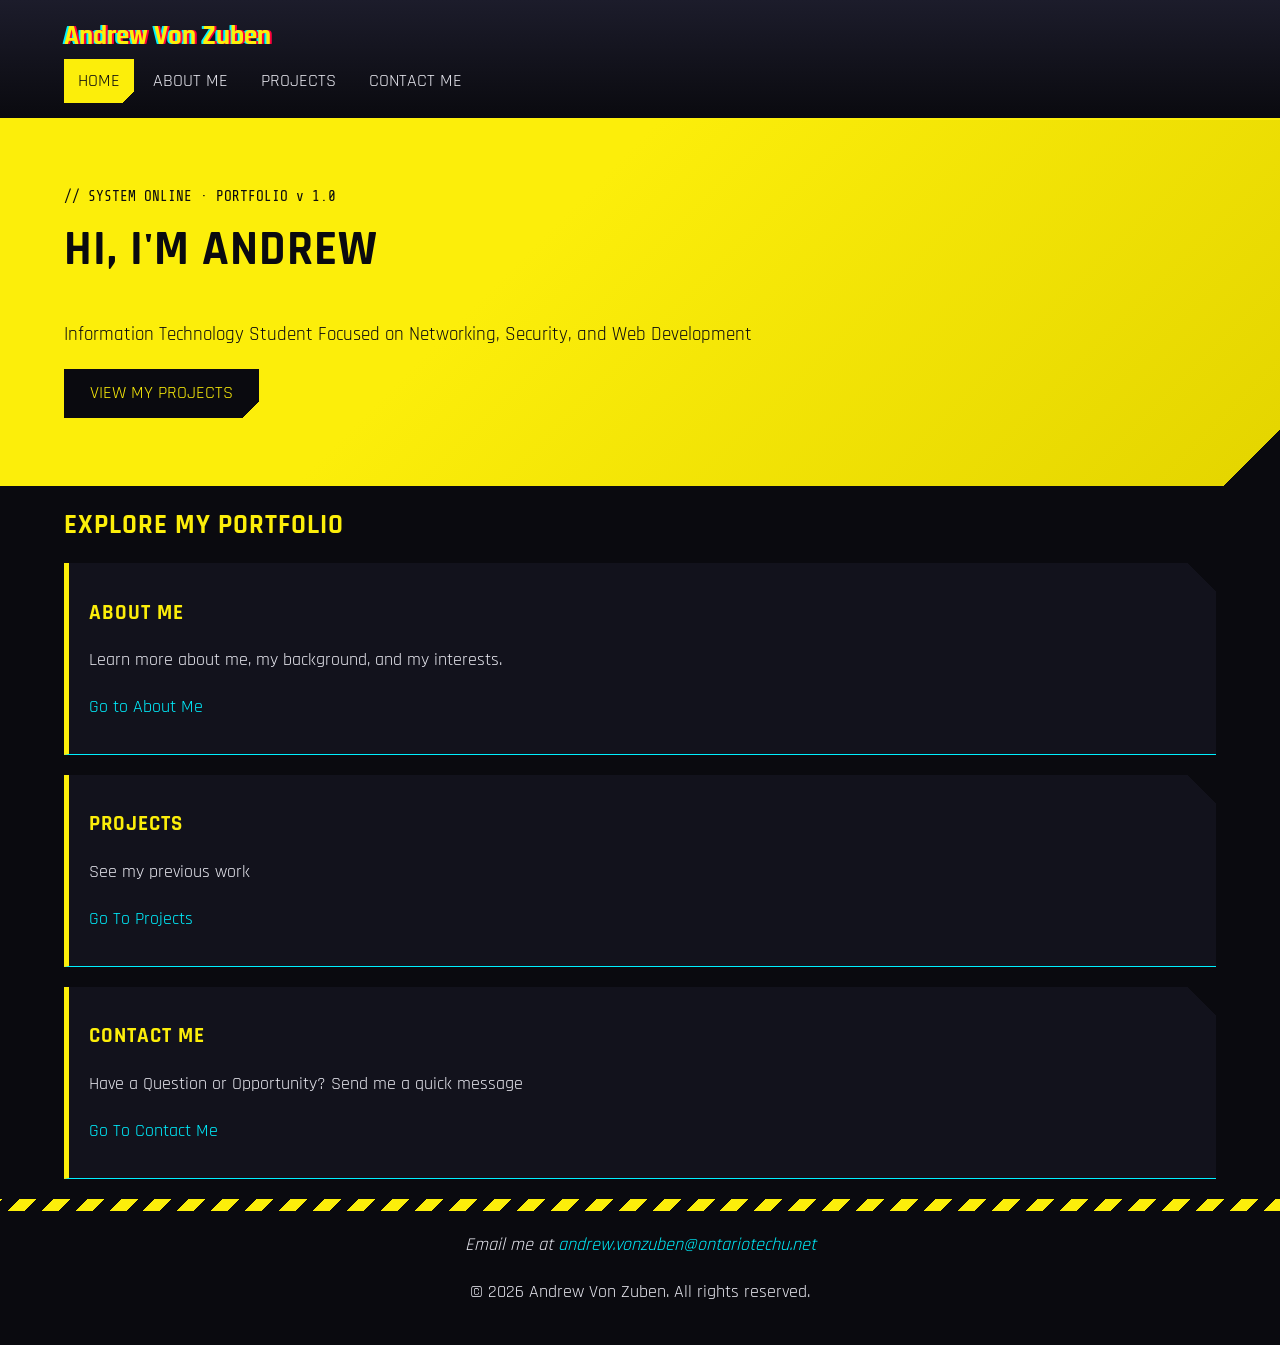
==== index.html @ 1d75cbcb "Finished basic CSS style and have a basic HTMLstructure completed for all pages, placeholder video a" ====
<!DOCTYPE html>
<html lang="en">
<head>
    <meta charset="UTF-8">
    <meta name="viewport" content="width=device-width, initial-scale=1.0">
    <meta name="description" content="Home page of the personal portfolio of Andrew Von Zuben">
    <title>Home | Andrew Von Zuben Portfolio</title>
    <!-- Google Fonts: Rajdhani (headings/body) and Share Tech Mono (labels) -->
    <link rel="preconnect" href="https://fonts.googleapis.com">
    <link rel="preconnect" href="https://fonts.gstatic.com" crossorigin>
    <link href="https://fonts.googleapis.com/css2?family=Rajdhani:wght@500;700&amp;family=Share+Tech+Mono&amp;display=swap" rel="stylesheet">

    <!-- Main stylesheet: colours, fonts and gradients for every screen size -->
    <link href="base.css" rel="stylesheet" type="text/css">
</head>
<body>

    <header class="site-header">  <!-- HEADER: SITE NAME AND NAVIGATION -->

        <div class="wrapper">

            <p class="site-name"><a href="index.html">Andrew Von Zuben</a></p>
            <nav class="main-nav">

                <a class="active" href="index.html">Home</a>
                <a href="about-me.html">About Me</a>
                <a href="projects.html">Projects</a>
                <a href="contact.html">Contact Me</a>

            </nav>
            <div class="clear"></div>
        </div>        
    </header>
    <main>

        <section class="hero"> <!-- Hero Banner: Introduction and link to projects -->

            <div class="wrapper">

                <p class="eyebrow">// SYSTEM ONLINE · PORTFOLIO v 1.0</p> 
                <h1>Hi, I'm Andrew</h1>
                <p class="hero-tagline"> Information Technology Student Focused on Networking, Security, and Web Development</p>
                <p> <a class="button" href="projects.html">View My Projects</a> </p>

            </div>
        </section>        
        <div class="wrapper">

            <section class="intro"> <!-- Three cards linking to the other pages -->

                <h2>Explore My Portfolio</h2>
                <article class="card">

                    <h3>About Me</h3>
                    <p>Learn more about me, my background, and my interests.</p>
                    <p><a href="about-me.html">Go to About Me</a></p>

                </article>
                <article class="card">

                    <h3>Projects</h3>
                    <p>See my previous work</p>
                    <p><a href="projects.html">Go To Projects</a></p>

                </article>
                <article class="card">

                    <h3>Contact Me</h3>
                    <p>Have a Question or Opportunity? Send me a quick message</p>
                    <p><a href="contact.html">Go To Contact Me</a></p>
                    
                </article>
                <div class="clear"></div>
            </section>
        </div>
    </main>
    <footer class="site-footer"> <!-- Footer, contact email and copyright -->

        <div class="footer-bar"></div>
        <div class="wrapper">
            
            <address>Email me at
                <a href="mailto:andrew.vonzuben@ontariotechu.net">andrew.vonzuben@ontariotechu.net</a>
            </address>
            <p>&copy; 2026 Andrew Von Zuben. All rights reserved.</p>
        </div>
    </footer>
</body>
</html>
---- base.css ----
@charset "UTF-8";

* {
    box-sizing: border-box;
}

body 
{
    margin:0px;
    padding:0px;
    font-family: "Rajdhani", Arial, sans-serif;
    font-size: 18px;
    line-height: 1.6;
    color: #E8E8F0;
    background-color: #0A0A0F;
    
}

h1,h2,h3 
{
    line-height: 1.2;
    color: #FCEE0A;
    text-transform: uppercase;
    letter-spacing: 1px;


}

a {
    color: #00F0FF;
    text-decoration: none;
}

a:hover
{
    color: #FCEE0A
}

.wrapper
{
    width: 90%;
    max-width: 1200px;
    margin-left: auto;
    margin-right: auto;
}

.clear
{
    clear: both;
}

.site-header
{
    background: #0A0A0F;
    background: linear-gradient(to bottom, #1C1C2B 0%, #0A0A0F 100%);
    border-bottom: 2px solid #FCEE0A;
    padding: 15px 0px;
}

.site-name
{
    margin: 0px;
    font-size: 1.7rem;
    font-weight: bold;
}

.site-name a
{
    color: #FCEE0A;
    text-decoration: none;
    text-shadow: 2px 0px #FF003C, -2px 0px #00F0FF;
}


/* NAVIGATION */

.main-nav a
{
    display: inline-block;
    padding: 8px 14px;
    color: #E8E8F0;
    text-decoration: none;
    text-transform: uppercase;
}

.main-nav a:hover
{
    color: #00F0FF;
    background-color: #12121c;
}

.main-nav .active,
.main-nav .active:hover
{
    color: #0A0A0F;
    background: #FCEE0A;
    background: linear-gradient(-45deg, transparent 8px, #FCEE0A 8px);
}

/* ----- HERO: neon-yellow banner, angled gradient, cut corner ----- */


.hero
{
    background: #FCEE0A;
    background: linear-gradient(-45deg, transparent 40px, #E5D600 40px, #FCEE0A 60%);
    color: #0A0A0F;
    padding: 50px 0px;
}

.hero h1
{
    margin-top: 0px;
    font-size: 3rem;
    color: #0A0A0F;
}

.eyebrow
{
    font-family: "Share Tech Mono", "Courier New", monospace;
    font-size: 0.9rem;
}

.hero-tagline
{
    font-size: 1.2rem;
}

/* ----- BUTTONS: cut-corner blocks ----- */

.button
{
    display: inline-block;
    padding: 10px 26px;
    color: #FCEE0A;
    background: #0A0A0F;
    background: linear-gradient(-45deg, transparent 12px, #0A0A0F 12px);
    text-decoration: none;
    text-transform: uppercase; /* EXTRA */
}

.button:hover
{
    color: #0A0A0F;
    background: #FF003C;
    background: linear-gradient(-45deg, transparent 12px, #FF003C 12px);
}

/* ----- CARDS: dark boxes with a cut corner ----- */

.card
{
    background: #12121C;
    background: linear-gradient(225deg, transparent 20px, #12121C 20px);
    border-left: 5px solid #FCEE0A;
    border-bottom: 1px solid #00F0FF;
    padding: 15px 20px;
    margin-bottom: 20px;
}

/* ----- FOOTER ----- */

.site-footer
{
    padding-bottom: 20px;
    margin-top: 20px;
    text-align: center;
}

.footer-bar
{
    height: 12px;
    margin-bottom: 20px;
    background: #FCEE0A;
    background: repeating-linear-gradient(-45deg, #FCEE0A 0px, #FCEE0A 12px, #0A0A0F 12px, #0A0A0F 24px);
}


/* Page Titles (About, Projects, Contact) */

.page-title
{
    margin-top: 30px;
    padding-bottom: 10px;
    font-size: 2.6rem;
    border-bottom: 2px solid #FF003C;
    text-shadow: 2px 0px #FF003C, -2px 0px #00F0FF;
}

.lead 
{
    font-size: 1.1rem;
}

/* ABOUT PAGE */

.profile
{
    margin: 0px 0px 20px 0px;
    padding: 8px;
    max-width: 320px;
    background: #00F0FF;
    background: linear-gradient(135deg, transparent 22px, #00F0FF 22px);
}

.profile img
{
    display: block;
    width: 100%;
    height: auto;
}

.profile figcaption
{
    padding: 8px;
    font-family: "Share Tech Mono", "Courrier New", monospace;
    background-color: #0A0A0F;
    color: #FCEE0A;
    text-align: center;
}

.quick-facts
{
    background: #12121C;
    background: linear-gradient(225deg, transparent 20px, #12121C 20px);
    border-left: 5px solid #FCEE0A;
    border-bottom: 1px solid #00F0FF;
    padding: 10px 20px;
    margin:20px 0px;
}

.quick-facts h3
{
    margin-top: 5px;
}

/* ----- VIDEO ----- */

video
{
    display: block;
    width: 100%;
    max-width: 640px;
    height: auto;
    background-color: #000000;
    border: 2px solid #00F0FF;
    box-shadow: 0px 0px 18px #00F0FF;
}

.video-section .button
{
    margin-top: 20px;
    font-family: inherit;
    font-size: 1rem;
    border: none;
    cursor: pointer;
}


/*  PROJECTS PAGE */

.project
{
    background: #12121C;
    background: linear-gradient(225deg, transparent 20px #1C1C2B, #0A0A0F 100%);
    border-left: 5px solid #FCEE0A;
    border-bottom: 1px solid #00F0FF;
    padding: 15px 20px;
    margin-bottom: 20px;
}

.project h2
{
    margin-top: 5px;
    font-size: 1.4rem;
}

.project-tag
{
    margin: 0px;
    font-family: "Share Tech Mono", "Courier New", monospace;
    font-size: 0.85rem;
    color: #FF003C;
}

/* CONTACT PAGE */

.contact-form
{
    background: #12121C;
    background: linear-gradient(225deg, transparent 20px, #1C1C2B 20px, #0A0A0F 100%);
    border-left: 5px solid #FCEE0A;
    border-bottom: 1px solid #00F0FF;
    padding: 10px 20px 20px 20px;
    margin-bottom: 30px;
}

label
{
    display: block;
    margin-bottom: 4px;
    font-family: "Share Tech Mono", "Courier New", monospace;
}

.field
{
    width:100%;
    padding: 10px;
    font-family: "Share Tech Mono", "Courier New", monospace;
    font-size: 1rem;
    color: #E8E8F0;
    background-color: #0A0A0F;
    border: 1px solid #00F0FF;
}

.field:hover
{
    border-color: #FCEE0A;
}

.form-buttons .button
{
    margin: 10px 15px 10px 0px;
    color: #0A0A0F;
    background: #FCEE0A;
    background: linear-gradient(-45deg, transparent 12px, #FCEE0A 12px);
    font-family: inherit;
    font-size: 1rem;
    border: none;
    cursor: pointer;
}

.form-buttons .button:hover
{
    color: #0A0A0F;
    background: #00F0FF;
    background: linear-gradient(-45deg, transparent 12px, #00F0FF 12px);
}

.form-buttons .button-secondary
{
    background: #E8E8F0;
    background: linear-gradient(-45deg, transparent 12px, #E8E8F0 12px)
}

.contact-info
{
    background: #12121C;
    background: linear-gradient(225deg, transparent 20px, #12121C 20px);
    border-left: 5px solid #FCEE0A;
    border-bottom: 1px solid #00F0FF;
    padding: 10px 20px;
    margin-bottom: 30px;
}
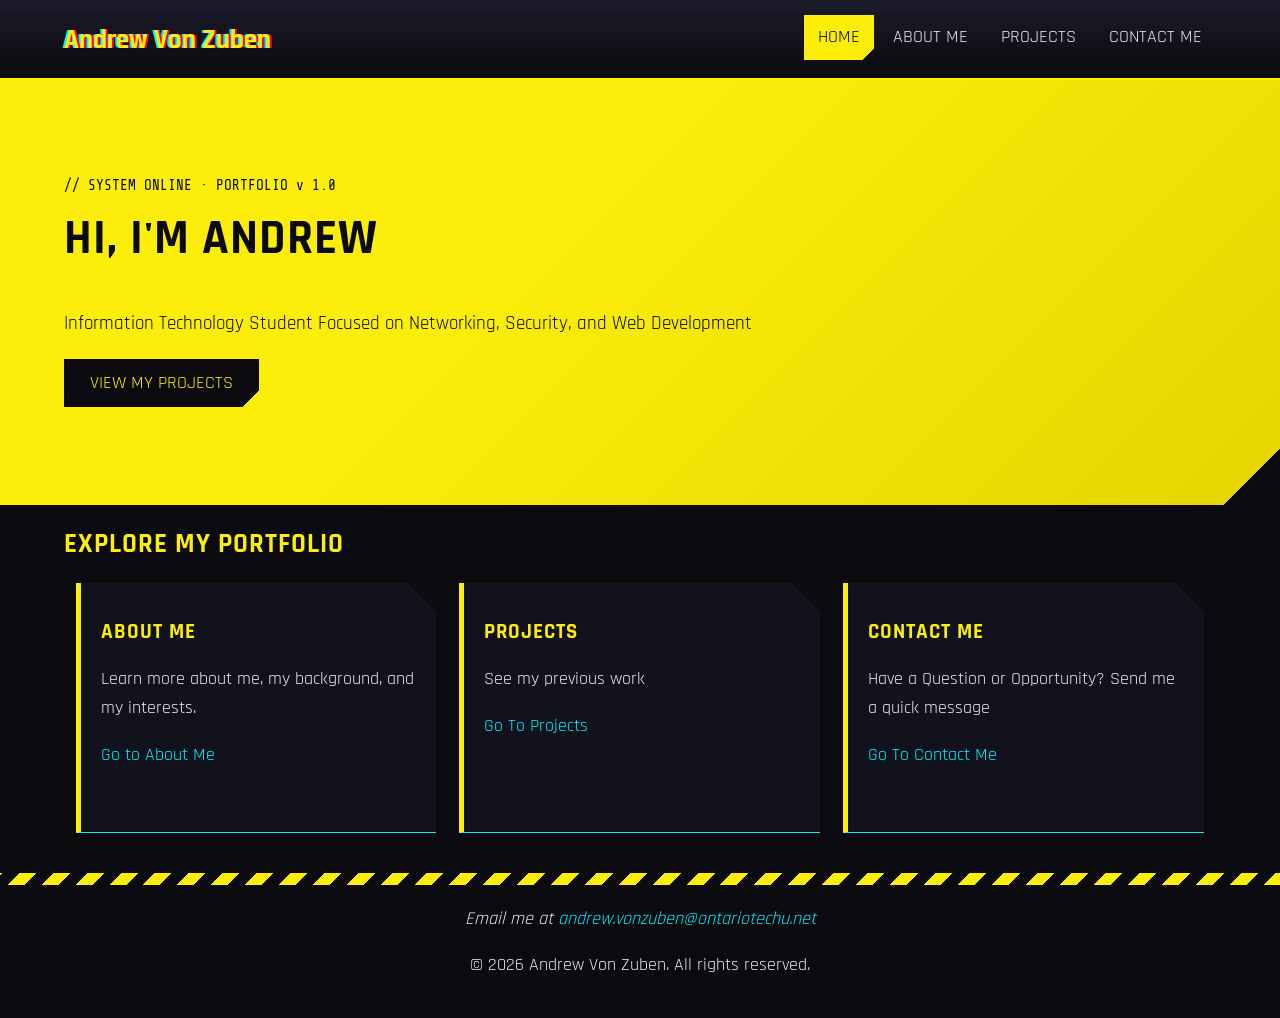
==== commit 1c36f81a: "Worked on laptop, mobile, and tablet views" ====
--- a/index.html
+++ b/index.html
@@ -11,7 +11,10 @@
     <link href="https://fonts.googleapis.com/css2?family=Rajdhani:wght@500;700&amp;family=Share+Tech+Mono&amp;display=swap" rel="stylesheet">
 
     <!-- Main stylesheet: colours, fonts and gradients for every screen size -->
-    <link href="base.css" rel="stylesheet" type="text/css">
+    <link href="cssfiles/base.css" rel="stylesheet" type="text/css">
+    <link href="cssfiles/mobile.css" rel="stylesheet" type="text/css" media="only screen and (max-width: 600px)">
+    <link href="cssfiles/tablet.css" rel="stylesheet" type="text/css" media="only screen and (min-width: 601px) and (max-width: 1024px)">
+    <link href="cssfiles/laptop.css" rel="stylesheet" type="text/css" media="only screen and (min-width: 1025px)">
 </head>
 <body>
 
--- a/cssfiles/base.css
+++ b/cssfiles/base.css
@@ -0,0 +1,366 @@
+@charset "UTF-8";
+
+
+  /* base.css - shared styles for every screen size
+     Color scheme hexadecimal values: FCEE0A 00F0FF FF003C 0A0A0F 12121C */
+
+* {
+    box-sizing: border-box;
+}
+
+body 
+{
+    margin:0px;
+    padding:0px;
+    font-family: "Rajdhani", Arial, sans-serif;
+    font-size: 18px;
+    line-height: 1.6;
+    color: #E8E8F0;
+    background-color: #0A0A0F;
+    
+}
+
+h1,h2,h3 
+{
+    line-height: 1.2;
+    color: #FCEE0A;
+    text-transform: uppercase;
+    letter-spacing: 1px;
+
+
+}
+
+a {
+    color: #00F0FF;
+    text-decoration: none;
+}
+
+a:hover
+{
+    color: #FCEE0A;
+}
+
+.wrapper
+{
+    width: 90%;
+    max-width: 1200px;
+    margin-left: auto;
+    margin-right: auto;
+}
+
+.clear
+{
+    clear: both;
+}
+
+.site-header
+{
+    background: #0A0A0F;
+    background: linear-gradient(to bottom, #1C1C2B 0%, #0A0A0F 100%);
+    border-bottom: 2px solid #FCEE0A;
+    padding: 15px 0px;
+}
+
+.site-name
+{
+    margin: 0px;
+    font-size: 1.7rem;
+    font-weight: bold;
+}
+
+.site-name a
+{
+    color: #FCEE0A;
+    text-decoration: none;
+    text-shadow: 2px 0px #FF003C, -2px 0px #00F0FF;
+}
+
+
+/* NAVIGATION */
+
+.main-nav a
+{
+    display: inline-block;
+    padding: 8px 14px;
+    color: #E8E8F0;
+    text-decoration: none;
+    text-transform: uppercase;
+}
+
+.main-nav a:hover
+{
+    color: #00F0FF;
+    background-color: #12121c;
+}
+
+.main-nav .active, .main-nav .active:hover
+{
+    color: #0A0A0F;
+    background: #FCEE0A;
+    background: linear-gradient(-45deg, transparent 8px, #FCEE0A 8px);
+}
+
+/* ----- HERO: neon-yellow banner, angled gradient, cut corner ----- */
+
+
+.hero
+{
+    background: #FCEE0A;
+    background: linear-gradient(-45deg, transparent 40px, #E5D600 40px, #FCEE0A 60%);
+    color: #0A0A0F;
+    padding: 50px 0px;
+}
+
+.hero h1
+{
+    margin-top: 0px;
+    font-size: 3rem;
+    color: #0A0A0F;
+}
+
+.eyebrow
+{
+    font-family: "Share Tech Mono", "Courier New", monospace;
+    font-size: 0.9rem;
+}
+
+.hero-tagline
+{
+    font-size: 1.2rem;
+}
+
+/* ----- BUTTONS: cut-corner blocks ----- */
+
+.button
+{
+    display: inline-block;
+    padding: 10px 26px;
+    color: #FCEE0A;
+    background: #0A0A0F;
+    background: linear-gradient(-45deg, transparent 12px, #0A0A0F 12px);
+    text-decoration: none;
+    text-transform: uppercase; /* EXTRA */
+}
+
+.button:hover
+{
+    color: #0A0A0F;
+    background: #FF003C;
+    background: linear-gradient(-45deg, transparent 12px, #FF003C 12px);
+}
+
+/* ----- CARDS: dark boxes with a cut corner ----- */
+
+.card
+{
+    background: #12121C;
+    background: linear-gradient(225deg, transparent 20px, #12121C 20px);
+    border-left: 5px solid #FCEE0A;
+    border-bottom: 1px solid #00F0FF;
+    padding: 15px 20px;
+    margin-bottom: 20px;
+}
+
+/* ----- FOOTER ----- */
+
+.site-footer
+{
+    padding-bottom: 20px;
+    margin-top: 20px;
+    text-align: center;
+}
+
+.footer-bar
+{
+    height: 12px;
+    margin-bottom: 20px;
+    background: #FCEE0A;
+    background: repeating-linear-gradient(-45deg, #FCEE0A 0px, #FCEE0A 12px, #0A0A0F 12px, #0A0A0F 24px);
+}
+
+
+/* Page Titles (About, Projects, Contact) */
+
+.page-title
+{
+    margin-top: 30px;
+    padding-bottom: 10px;
+    font-size: 2.6rem;
+    border-bottom: 2px solid #FF003C;
+    text-shadow: 2px 0px #FF003C, -2px 0px #00F0FF;
+}
+
+.lead 
+{
+    font-size: 1.1rem;
+}
+
+/* ABOUT PAGE */
+
+.profile
+{
+    margin: 0px 0px 20px 0px;
+    padding: 16px;
+    max-width: 320px;
+    background: #00F0FF;
+    background: linear-gradient(135deg, transparent 22px, #00F0FF 22px);
+}
+
+.profile img
+{
+    display: block;
+    width: 100%;
+    height: auto;
+}
+
+.profile figcaption
+{
+    padding: 8px;
+    font-family: "Share Tech Mono", "Courrier New", monospace;
+    background-color: #0A0A0F;
+    color: #FCEE0A;
+    text-align: center;
+}
+
+.quick-facts
+{
+    background: #12121C;
+    background: linear-gradient(225deg, transparent 20px, #12121C 20px);
+    border-left: 5px solid #FCEE0A;
+    border-bottom: 1px solid #00F0FF;
+    padding: 10px 20px;
+    margin:20px 0px;
+}
+
+.quick-facts h3
+{
+    margin-top: 5px;
+}
+
+/* ----- VIDEO ----- */
+
+video
+{
+    display: block;
+    width: 100%;
+    max-width: 640px;
+    height: auto;
+    background-color: #000000;
+    border: 2px solid #00F0FF;
+    box-shadow: 0px 0px 18px #00F0FF;
+}
+
+.video-section .button
+{
+    margin-top: 20px;
+    font-family: inherit;
+    font-size: 1rem;
+    border: none;
+    cursor: pointer;
+    color: #0A0A0F;
+    background: #FCEE0A;
+    background: linear-gradient(-45deg, transparent 12px, #FCEE0A 12px);
+}
+
+.video-section .button:hover
+{
+    color: #0A0A0F;
+    background: #00F0FF;
+    background: linear-gradient(-45deg, transparent 12px, #00F0FF 12px);
+}
+
+/*  PROJECTS PAGE */
+
+.project
+{
+    background: #12121C;
+    background: linear-gradient(225deg, transparent 20px, #1C1C2B, #0A0A0F 100%);
+    border-left: 5px solid #FCEE0A;
+    border-bottom: 1px solid #00F0FF;
+    padding: 15px 20px;
+    margin-bottom: 20px;
+}
+
+.project h2
+{
+    margin-top: 5px;
+    font-size: 1.4rem;
+}
+
+.project-tag
+{
+    margin: 0px;
+    font-family: "Share Tech Mono", "Courrier New", monospace;
+    font-size: 0.85rem;
+    color: #FF003C;
+}
+
+/* CONTACT PAGE */
+
+.contact-form
+{
+    background: #12121C;
+    background: linear-gradient(225deg, transparent 20px, #1C1C2B 20px, #0A0A0F 100%);
+    border-left: 5px solid #FCEE0A;
+    border-bottom: 1px solid #00F0FF;
+    padding: 10px 20px 20px 20px;
+    margin-bottom: 30px;
+}
+
+label
+{
+    display: block;
+    margin-bottom: 4px;
+    font-family: "Share Tech Mono", "Courier New", monospace;
+}
+
+.field
+{
+    width:100%;
+    padding: 10px;
+    font-family: "Share Tech Mono", "Courier New", monospace;
+    font-size: 1rem;
+    color: #E8E8F0;
+    background-color: #0A0A0F;
+    border: 1px solid #00F0FF;
+}
+
+.field:hover
+{
+    border-color: #FCEE0A;
+}
+
+.form-buttons .button
+{
+    margin: 10px 15px 10px 0px;
+    color: #0A0A0F;
+    background: #FCEE0A;
+    background: linear-gradient(-45deg, transparent 12px, #FCEE0A 12px);
+    font-family: inherit;
+    font-size: 1rem;
+    border: none;
+    cursor: pointer;
+}
+
+.form-buttons .button:hover
+{
+    color: #0A0A0F;
+    background: #00F0FF;
+    background: linear-gradient(-45deg, transparent 12px, #00F0FF 12px);
+}
+
+.form-buttons .button-secondary
+{
+    background: #E8E8F0;
+    background: linear-gradient(-45deg, transparent 12px, #E8E8F0 12px);
+}
+
+.contact-info
+{
+    background: #12121C;
+    background: linear-gradient(225deg, transparent 20px, #12121C 20px);
+    border-left: 5px solid #FCEE0A;
+    border-bottom: 1px solid #00F0FF;
+    padding: 10px 20px;
+    margin-bottom: 30px;
+}
--- a/cssfiles/mobile.css
+++ b/cssfiles/mobile.css
@@ -0,0 +1,67 @@
+@charset "UTF-8";
+
+/* mobile.css - PHONE VIEW (600px and narrower). One column. The menu becomes a 2 x 2 block of big buttons */
+
+.wrapper
+{
+    width: 94%;
+}
+
+.site-name
+{
+    text-align: center;
+    font-size: 1.4rem;
+}
+
+.main-nav
+{
+    margin-top: 10px;
+}
+
+.main-nav a
+{
+    display: block;
+    float: left;
+    width: 48%;
+    margin: 1%;
+    padding: 10px 5px;
+    text-align: center;
+    background-color: #12121C;
+    border-left: 3px solid #00F0FF;
+}
+
+.hero
+{
+    padding: 30px 0px;
+}
+
+.hero h1
+{
+    font-size: 1.8rem;
+}
+
+.card, .project, .contact-form, .contact-info
+{
+    float: none;
+    width: 100%;
+}
+
+.profile
+{
+    float: none;
+    width: 80%;
+    margin-left: auto;
+    margin-right: auto;
+}
+
+.form-buttons .button
+{
+    display: block;
+    width: 100%;
+    margin: 10px 0px;
+}
+
+.page-title
+{
+    font-size: 2rem;
+}
--- a/cssfiles/tablet.css
+++ b/cssfiles/tablet.css
@@ -0,0 +1,60 @@
+@charset "UTF-8";
+
+/* tablet.css - TABLET VIEW (601px to 1024px). Medium layout: centred header, 2 columns of boxes */
+
+.site-name
+{
+    text-align: center;
+}
+
+.main-nav
+{
+    text-align: center;
+    margin-top: 8px;
+}
+
+.hero
+{
+    padding: 60px 0px;
+}
+
+.hero h1
+{
+    font-size: 2.4rem;
+}
+
+.card
+{
+    float: left;
+    width: 48%;
+    margin-left: 1%;
+    margin-right: 1%;
+    min-height: 230px;
+}
+
+.profile
+{
+    float: left;
+    width: 40%;
+    margin-right: 4%;
+}
+
+.quick-facts
+{
+    overflow: hidden;
+}
+
+.project
+{
+    float: left;
+    width: 48%;
+    margin-left: 1%;
+    margin-right: 1%;
+    min-height: 300px;
+}
+
+.contact-form, .contact-info
+{
+    float: none;
+    width: 100%;
+}
--- a/cssfiles/laptop.css
+++ b/cssfiles/laptop.css
@@ -0,0 +1,63 @@
+@charset "UTF-8";
+
+
+/*  laptop.css - LAPTOP / DESKTOP VIEW (1025px and wider) */
+
+.site-name
+{
+    float: left;
+    padding-top: 4px;
+}
+
+.main-nav
+{
+    float: right;
+}
+
+.hero
+{
+    padding: 80px 0px;
+}
+
+.card
+{
+    float: left;
+    width: 31.33%;
+    margin-left: 1%;
+    margin-right: 1%;
+    min-height: 250px;
+}
+
+.profile
+{
+    float: left;
+    width: 32%;
+    margin-right: 3%;
+}
+
+.quick-facts
+{
+    overflow: hidden;
+}
+
+.project
+{
+    float: left;
+    width: 31.33%;
+    margin-left: 1%;
+    margin-right: 1%;
+    min-height: 300px;
+}
+
+.contact-form
+{
+    float: left;
+    width: 62%;
+}
+
+.contact-info
+{
+    float: right;
+    width: 34%;
+}
+
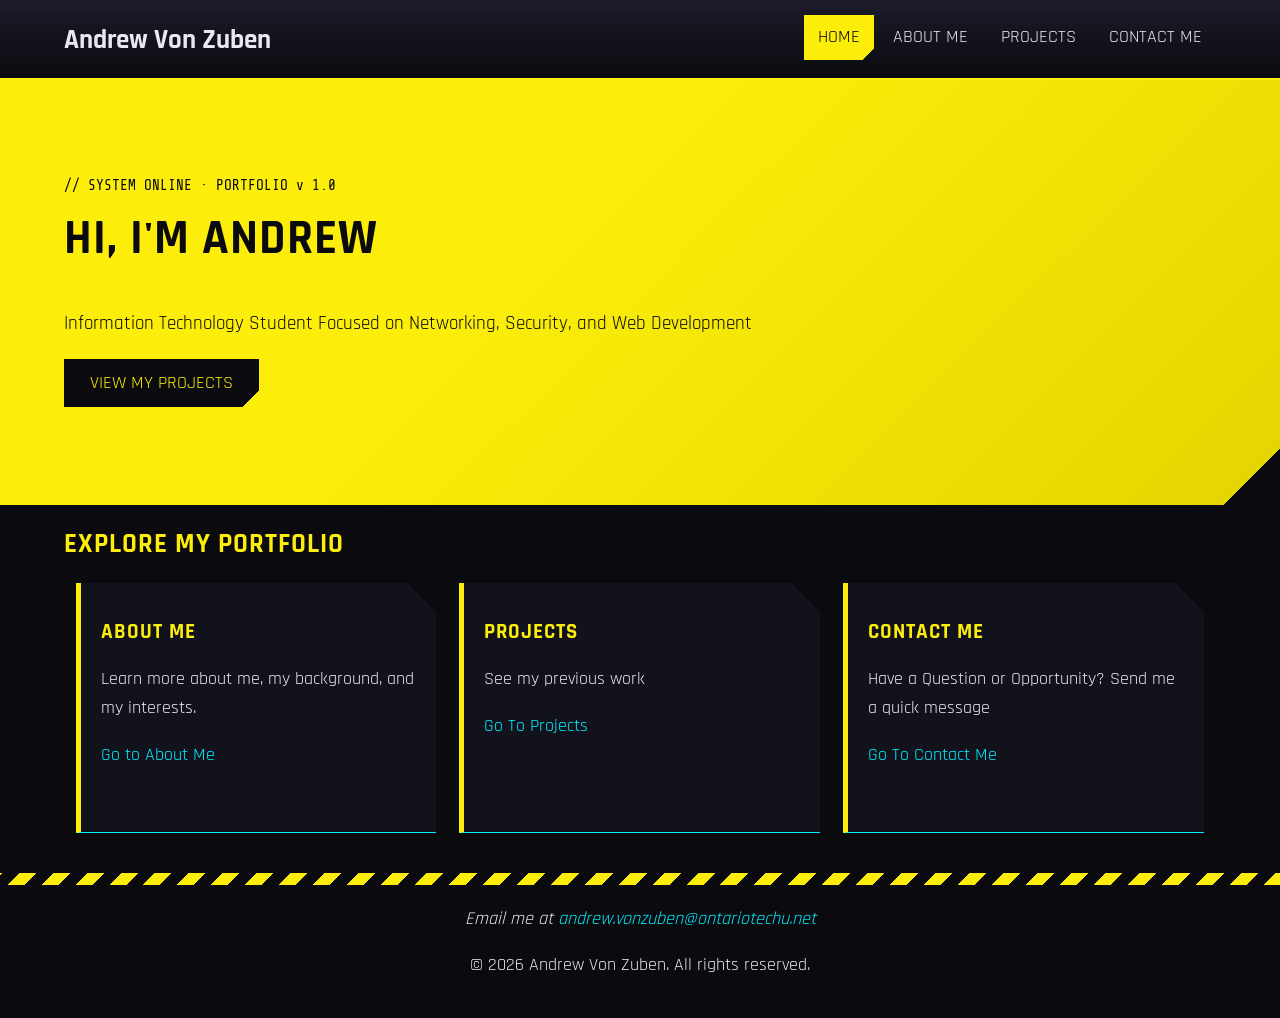
==== commit 05ffb22a: "removed redundant links" ====
--- a/index.html
+++ b/index.html
@@ -22,7 +22,7 @@
 
         <div class="wrapper">
 
-            <p class="site-name"><a href="index.html">Andrew Von Zuben</a></p>
+            <div class="site-name">Andrew Von Zuben</div>
             <nav class="main-nav">
 
                 <a class="active" href="index.html">Home</a>
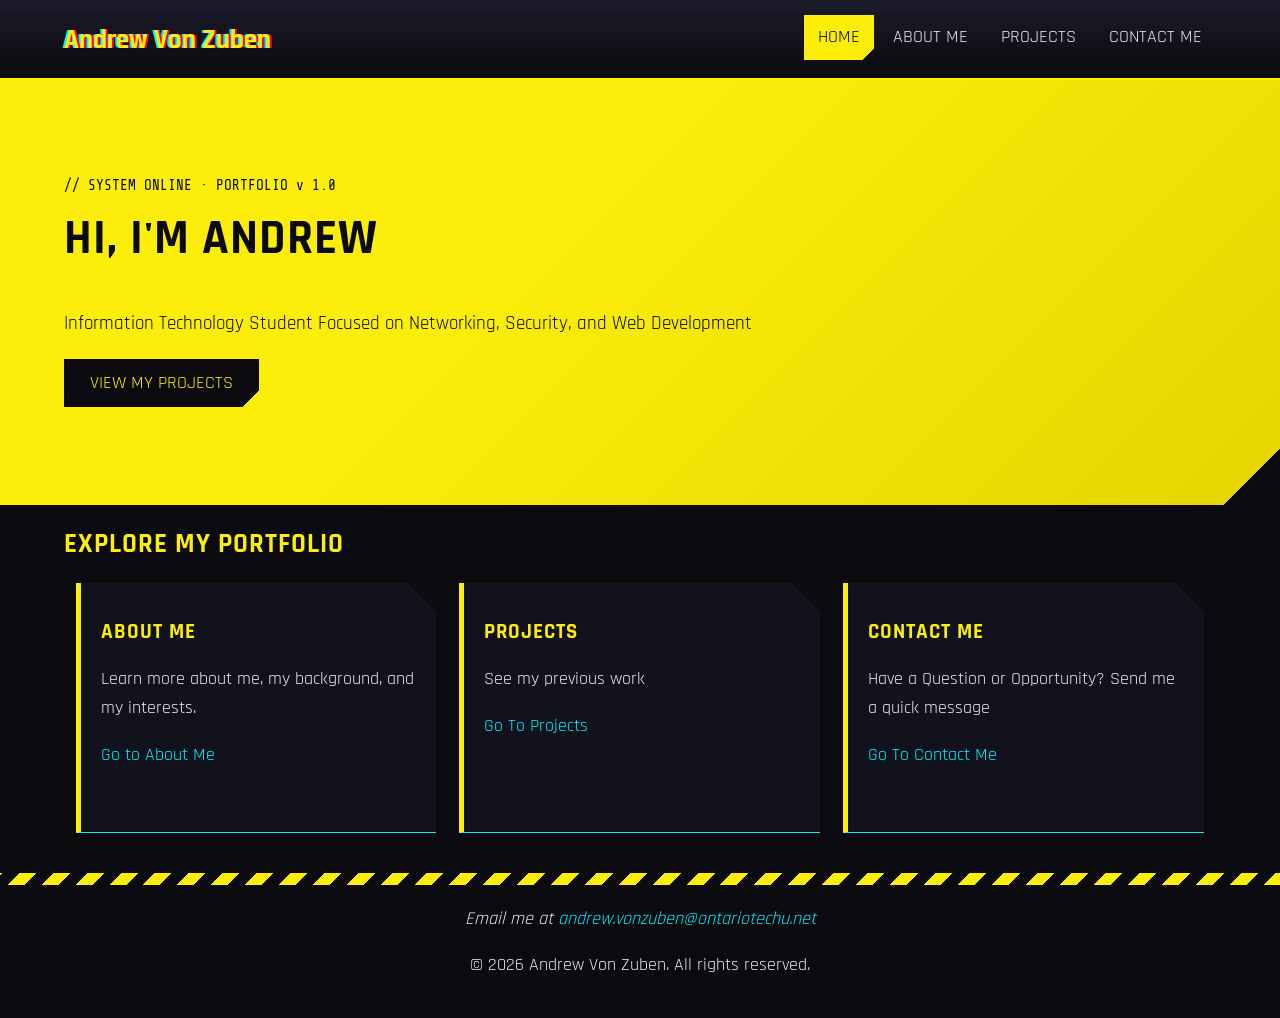
==== commit 2f7be81e: "worked on readability and structure" ====
--- a/index.html
+++ b/index.html
@@ -1,28 +1,33 @@
 <!DOCTYPE html>
 <html lang="en">
 <head>
+<!-- Settings the browser needs: text characters, phone screen size, page summary and tab title -->
     <meta charset="UTF-8">
     <meta name="viewport" content="width=device-width, initial-scale=1.0">
     <meta name="description" content="Home page of the personal portfolio of Andrew Von Zuben">
     <title>Home | Andrew Von Zuben Portfolio</title>
-    <!-- Google Fonts: Rajdhani (headings/body) and Share Tech Mono (labels) -->
+<!-- Load the two Google Fonts used on the site -->
     <link rel="preconnect" href="https://fonts.googleapis.com">
     <link rel="preconnect" href="https://fonts.gstatic.com" crossorigin>
     <link href="https://fonts.googleapis.com/css2?family=Rajdhani:wght@500;700&amp;family=Share+Tech+Mono&amp;display=swap" rel="stylesheet">
 
     <!-- Main stylesheet: colours, fonts and gradients for every screen size -->
     <link href="cssfiles/base.css" rel="stylesheet" type="text/css">
+
+<!-- Layout stylesheets: the browser uses only one, depending on screen width -->
     <link href="cssfiles/mobile.css" rel="stylesheet" type="text/css" media="only screen and (max-width: 600px)">
     <link href="cssfiles/tablet.css" rel="stylesheet" type="text/css" media="only screen and (min-width: 601px) and (max-width: 1024px)">
     <link href="cssfiles/laptop.css" rel="stylesheet" type="text/css" media="only screen and (min-width: 1025px)">
 </head>
 <body>
 
-    <header class="site-header">  <!-- HEADER: SITE NAME AND NAVIGATION -->
+<!-- HEADER: my name, and the menu -->
+    <header class="site-header">  
 
         <div class="wrapper">
 
             <div class="site-name">Andrew Von Zuben</div>
+<!-- Menu links. class="active" highlights the page you are on -->
             <nav class="main-nav">
 
                 <a class="active" href="index.html">Home</a>
@@ -31,6 +36,7 @@
                 <a href="contact.html">Contact Me</a>
 
             </nav>
+<!-- Empty div that stops the floated name and menu from collapsing the header -->
             <div class="clear"></div>
         </div>        
     </header>
@@ -77,8 +83,9 @@
             </section>
         </div>
     </main>
-    <footer class="site-footer"> <!-- Footer, contact email and copyright -->
-
+<!-- FOOTER: contact email and copyright, the same on every page -->
+    <footer class="site-footer">
+<!-- Empty div that CSS turns into the yellow and black stripe bar -->
         <div class="footer-bar"></div>
         <div class="wrapper">
             
--- a/cssfiles/base.css
+++ b/cssfiles/base.css
@@ -3,11 +3,13 @@
 
   /* base.css - shared styles for every screen size
      Color scheme hexadecimal values: FCEE0A 00F0FF FF003C 0A0A0F 12121C */
-
+     
+/* Make width include padding and border, so percentage widths add up */
 * {
     box-sizing: border-box;
 }
 
+/* Whole page: dark background, light text, main font */
 body 
 {
     margin:0px;
@@ -20,16 +22,16 @@
     
 }
 
+/* All headings: yellow capitals */
 h1,h2,h3 
 {
     line-height: 1.2;
     color: #FCEE0A;
     text-transform: uppercase;
     letter-spacing: 1px;
-
-
-}
-
+}
+
+/* Links are cyan and turn yellow when you hover them */
 a {
     color: #00F0FF;
     text-decoration: none;
@@ -40,6 +42,7 @@
     color: #FCEE0A;
 }
 
+/* Keeps content centred and 90% of the screen width (fluid design) */
 .wrapper
 {
     width: 90%;
@@ -48,11 +51,13 @@
     margin-right: auto;
 }
 
+/* Stops floated boxes from overlapping what comes after them */
 .clear
 {
     clear: both;
 }
 
+/* Linear gradient: dark grey at the top fading to black */
 .site-header
 {
     background: #0A0A0F;
@@ -61,23 +66,19 @@
     padding: 15px 0px;
 }
 
+/* My name: big, bold, yellow, with red and cyan "glitch" edges */
 .site-name
 {
     margin: 0px;
     font-size: 1.7rem;
-    font-weight: bold;
-}
-
-.site-name a
-{
-    color: #FCEE0A;
-    text-decoration: none;
-    text-shadow: 2px 0px #FF003C, -2px 0px #00F0FF;
-}
-
+    font-weight: bold; /* EXTRA */
+    color: #FCEE0A;
+    text-shadow: 2px 0px #FF003C, -2px 0px #00F0FF; /* EXTRA */
+}
 
 /* NAVIGATION */
 
+/* Menu links sit side by side in capitals */
 .main-nav a
 {
     display: inline-block;
@@ -87,12 +88,14 @@
     text-transform: uppercase;
 }
 
+/* Menu links turn cyan with a dark background when hovered */
 .main-nav a:hover
 {
     color: #00F0FF;
     background-color: #12121c;
 }
 
+/* Current page: yellow tab. The transparent first 8px of the angled gradient makes the corner look cut off */
 .main-nav .active, .main-nav .active:hover
 {
     color: #0A0A0F;
@@ -101,8 +104,6 @@
 }
 
 /* ----- HERO: neon-yellow banner, angled gradient, cut corner ----- */
-
-
 .hero
 {
     background: #FCEE0A;
@@ -118,6 +119,7 @@
     color: #0A0A0F;
 }
 
+/* Small terminal-style label above my name */
 .eyebrow
 {
     font-family: "Share Tech Mono", "Courier New", monospace;
@@ -129,8 +131,7 @@
     font-size: 1.2rem;
 }
 
-/* ----- BUTTONS: cut-corner blocks ----- */
-
+/* Black block with a cut corner; turns red when hovered */
 .button
 {
     display: inline-block;
@@ -149,8 +150,7 @@
     background: linear-gradient(-45deg, transparent 12px, #FF003C 12px);
 }
 
-/* ----- CARDS: dark boxes with a cut corner ----- */
-
+/* Cards and Panels: Dark box with a yellow left edge and the top-right corner cut (225deg gradient) */
 .card
 {
     background: #12121C;
@@ -162,7 +162,6 @@
 }
 
 /* ----- FOOTER ----- */
-
 .site-footer
 {
     padding-bottom: 20px;
@@ -170,6 +169,7 @@
     text-align: center;
 }
 
+/* Repeating gradient that draws the hazard stripes at the bottom of the page */
 .footer-bar
 {
     height: 12px;
@@ -180,7 +180,6 @@
 
 
 /* Page Titles (About, Projects, Contact) */
-
 .page-title
 {
     margin-top: 30px;
@@ -190,6 +189,7 @@
     text-shadow: 2px 0px #FF003C, -2px 0px #00F0FF;
 }
 
+/* One line intro under page title */
 .lead 
 {
     font-size: 1.1rem;
@@ -197,6 +197,7 @@
 
 /* ABOUT PAGE */
 
+/* Cyan frame around my photo with a cut corner (135deg gradient) */
 .profile
 {
     margin: 0px 0px 20px 0px;
@@ -206,6 +207,7 @@
     background: linear-gradient(135deg, transparent 22px, #00F0FF 22px);
 }
 
+/* to have photo fill frame */
 .profile img
 {
     display: block;
@@ -213,6 +215,7 @@
     height: auto;
 }
 
+/* Black bar under photo for caption */
 .profile figcaption
 {
     padding: 8px;
@@ -222,6 +225,7 @@
     text-align: center;
 }
 
+/* quick facts box, designed to be similar to cards/panels */
 .quick-facts
 {
     background: #12121C;
@@ -238,7 +242,7 @@
 }
 
 /* ----- VIDEO ----- */
-
+/* Video: cyan border with a glow; shrinks on small screens */
 video
 {
     display: block;
@@ -250,6 +254,7 @@
     box-shadow: 0px 0px 18px #00F0FF;
 }
 
+/* yellow button */
 .video-section .button
 {
     margin-top: 20px;
@@ -262,6 +267,7 @@
     background: linear-gradient(-45deg, transparent 12px, #FCEE0A 12px);
 }
 
+/* turn cyan when hovered */
 .video-section .button:hover
 {
     color: #0A0A0F;
@@ -269,8 +275,8 @@
     background: linear-gradient(-45deg, transparent 12px, #00F0FF 12px);
 }
 
-/*  PROJECTS PAGE */
-
+/* ----- PROJECTS PAGE ----- */
+/* Small red label above each project title */
 .project
 {
     background: #12121C;
@@ -295,8 +301,8 @@
     color: #FF003C;
 }
 
-/* CONTACT PAGE */
-
+/* ----- CONTACT PAGE ----- */
+/* Every label sits on its own line above its box */
 .contact-form
 {
     background: #12121C;
@@ -314,6 +320,7 @@
     font-family: "Share Tech Mono", "Courier New", monospace;
 }
 
+/* Text boxes, menu and message area: full width, dark, cyan border */
 .field
 {
     width:100%;
@@ -325,6 +332,7 @@
     border: 1px solid #00F0FF;
 }
 
+/* Field border turns yellow when you point at it */
 .field:hover
 {
     border-color: #FCEE0A;
--- a/cssfiles/mobile.css
+++ b/cssfiles/mobile.css
@@ -2,17 +2,20 @@
 
 /* mobile.css - PHONE VIEW (600px and narrower). One column. The menu becomes a 2 x 2 block of big buttons */
 
+/* makes the screen narrower */
 .wrapper
 {
     width: 94%;
 }
 
+/* centerd, even smaller name */
 .site-name
 {
     text-align: center;
     font-size: 1.4rem;
 }
 
+/* Menu becomes a 2 x 2 grid of big buttons that are easy to tap */
 .main-nav
 {
     margin-top: 10px;
@@ -30,6 +33,7 @@
     border-left: 3px solid #00F0FF;
 }
 
+/* shorter banner and smaller heading */
 .hero
 {
     padding: 30px 0px;
@@ -40,12 +44,14 @@
     font-size: 1.8rem;
 }
 
+/* Every box takes the full width, one under the other */
 .card, .project, .contact-form, .contact-info
 {
     float: none;
     width: 100%;
 }
 
+/* photo centered and smaller */
 .profile
 {
     float: none;
@@ -54,6 +60,7 @@
     margin-right: auto;
 }
 
+/* Full-width form buttons are easier to tap with a thumb */
 .form-buttons .button
 {
     display: block;
@@ -61,6 +68,7 @@
     margin: 10px 0px;
 }
 
+/* smaller papge titles so long words can fit */
 .page-title
 {
     font-size: 2rem;
--- a/cssfiles/tablet.css
+++ b/cssfiles/tablet.css
@@ -2,11 +2,13 @@
 
 /* tablet.css - TABLET VIEW (601px to 1024px). Medium layout: centred header, 2 columns of boxes */
 
+/* Name and menu centred, on two lines */
 .site-name
 {
     text-align: center;
 }
 
+/* shorter her banner and smaller heading comparatively */
 .main-nav
 {
     text-align: center;
@@ -23,6 +25,7 @@
     font-size: 2.4rem;
 }
 
+/* Cards and projects: 2 across */
 .card
 {
     float: left;
@@ -32,6 +35,7 @@
     min-height: 230px;
 }
 
+/* smaller photo floated left */
 .profile
 {
     float: left;
@@ -39,11 +43,13 @@
     margin-right: 4%;
 }
 
+/* keeps the quick facts beside the photo */
 .quick-facts
 {
     overflow: hidden;
 }
 
+/* projects= 2 across */
 .project
 {
     float: left;
@@ -53,6 +59,7 @@
     min-height: 300px;
 }
 
+/* Contact form and info box stacked, full width */
 .contact-form, .contact-info
 {
     float: none;
--- a/cssfiles/laptop.css
+++ b/cssfiles/laptop.css
@@ -3,6 +3,7 @@
 
 /*  laptop.css - LAPTOP / DESKTOP VIEW (1025px and wider) */
 
+/* Name on the left, menu on the right */
 .site-name
 {
     float: left;
@@ -14,11 +15,13 @@
     float: right;
 }
 
+/* taller hero banner on large screens */
 .hero
 {
     padding: 80px 0px;
 }
 
+/* Cards: 3 across. 31.33% x 3 plus 1% gaps on each side = 100%. Min-height makes every box the same height so the rows line up */
 .card
 {
     float: left;
@@ -28,6 +31,7 @@
     min-height: 250px;
 }
 
+/* Photo on the left, text wraps around it on the right */
 .profile
 {
     float: left;
@@ -35,6 +39,7 @@
     margin-right: 3%;
 }
 
+/* Keeps the Quick Facts box beside the photo instead of under it */
 .quick-facts
 {
     overflow: hidden;
@@ -49,6 +54,7 @@
     min-height: 300px;
 }
 
+/* Contact form on the left, info box on the right */
 .contact-form
 {
     float: left;
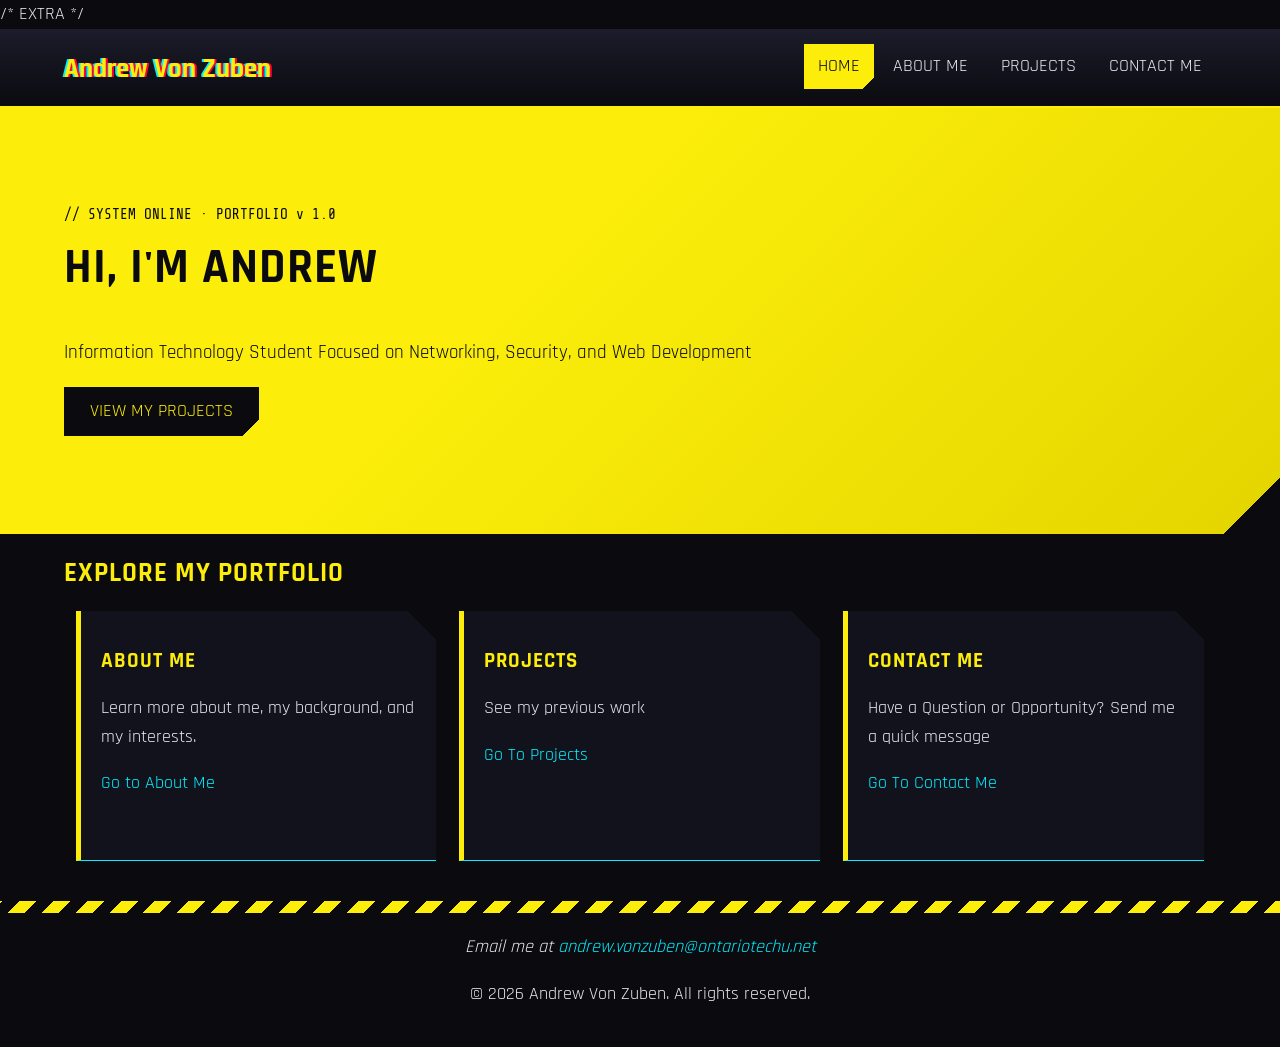
==== commit 1cf6eb94: "poster update and comment fix on line 88 of css" ====
--- a/index.html
+++ b/index.html
@@ -1,12 +1,12 @@
 <!DOCTYPE html>
 <html lang="en">
 <head>
-<!-- Settings the browser needs: text characters, phone screen size, page summary and tab title -->
+    <!-- Settings the browser needs: text characters, phone screen size, page summary and tab title -->
     <meta charset="UTF-8">
     <meta name="viewport" content="width=device-width, initial-scale=1.0">
-    <meta name="description" content="Home page of the personal portfolio of Andrew Von Zuben">
+    <meta name="description" content="Home page of the personal portfolio of Andrew Von Zuben"> /* EXTRA */
     <title>Home | Andrew Von Zuben Portfolio</title>
-<!-- Load the two Google Fonts used on the site -->
+    <!-- Load the two Google Fonts used on the site -->
     <link rel="preconnect" href="https://fonts.googleapis.com">
     <link rel="preconnect" href="https://fonts.gstatic.com" crossorigin>
     <link href="https://fonts.googleapis.com/css2?family=Rajdhani:wght@500;700&amp;family=Share+Tech+Mono&amp;display=swap" rel="stylesheet">
@@ -14,20 +14,20 @@
     <!-- Main stylesheet: colours, fonts and gradients for every screen size -->
     <link href="cssfiles/base.css" rel="stylesheet" type="text/css">
 
-<!-- Layout stylesheets: the browser uses only one, depending on screen width -->
+    <!-- Layout stylesheets: the browser uses only one, depending on screen width -->
     <link href="cssfiles/mobile.css" rel="stylesheet" type="text/css" media="only screen and (max-width: 600px)">
     <link href="cssfiles/tablet.css" rel="stylesheet" type="text/css" media="only screen and (min-width: 601px) and (max-width: 1024px)">
     <link href="cssfiles/laptop.css" rel="stylesheet" type="text/css" media="only screen and (min-width: 1025px)">
 </head>
 <body>
 
-<!-- HEADER: my name, and the menu -->
+    <!-- HEADER: my name, and the menu -->
     <header class="site-header">  
 
         <div class="wrapper">
 
             <div class="site-name">Andrew Von Zuben</div>
-<!-- Menu links. class="active" highlights the page you are on -->
+            <!-- Menu links. class="active" highlights the page you are on -->
             <nav class="main-nav">
 
                 <a class="active" href="index.html">Home</a>
@@ -36,16 +36,18 @@
                 <a href="contact.html">Contact Me</a>
 
             </nav>
-<!-- Empty div that stops the floated name and menu from collapsing the header -->
+            <!-- Empty div that stops the floated name and menu from collapsing the header -->
             <div class="clear"></div>
         </div>        
     </header>
     <main>
 
-        <section class="hero"> <!-- Hero Banner: Introduction and link to projects -->
+        <!-- Hero banner: big yellow welcome section with a button to my projects -->
+        <section class="hero">
 
             <div class="wrapper">
 
+                <!-- Small terminal-style label above my name -->
                 <p class="eyebrow">// SYSTEM ONLINE · PORTFOLIO v 1.0</p> 
                 <h1>Hi, I'm Andrew</h1>
                 <p class="hero-tagline"> Information Technology Student Focused on Networking, Security, and Web Development</p>
@@ -54,8 +56,8 @@
             </div>
         </section>        
         <div class="wrapper">
-
-            <section class="intro"> <!-- Three cards linking to the other pages -->
+            <!-- Three cards that link to the other pages -->
+            <section class="intro">
 
                 <h2>Explore My Portfolio</h2>
                 <article class="card">
@@ -83,9 +85,9 @@
             </section>
         </div>
     </main>
-<!-- FOOTER: contact email and copyright, the same on every page -->
+    <!-- FOOTER: contact email and copyright, the same on every page -->
     <footer class="site-footer">
-<!-- Empty div that CSS turns into the yellow and black stripe bar -->
+        <!-- Empty div that CSS turns into the yellow and black stripe bar -->
         <div class="footer-bar"></div>
         <div class="wrapper">
             
--- a/cssfiles/base.css
+++ b/cssfiles/base.css
@@ -27,8 +27,8 @@
 {
     line-height: 1.2;
     color: #FCEE0A;
-    text-transform: uppercase;
-    letter-spacing: 1px;
+    text-transform: uppercase; /* EXTRA */
+    letter-spacing: 1px; /* EXTRA */
 }
 
 /* Links are cyan and turn yellow when you hover them */
@@ -85,7 +85,7 @@
     padding: 8px 14px;
     color: #E8E8F0;
     text-decoration: none;
-    text-transform: uppercase;
+    text-transform: uppercase; /* EXTRA */
 }
 
 /* Menu links turn cyan with a dark background when hovered */
@@ -175,7 +175,7 @@
     height: 12px;
     margin-bottom: 20px;
     background: #FCEE0A;
-    background: repeating-linear-gradient(-45deg, #FCEE0A 0px, #FCEE0A 12px, #0A0A0F 12px, #0A0A0F 24px);
+    background: repeating-linear-gradient(-45deg, #FCEE0A 0px, #FCEE0A 12px, #0A0A0F 12px, #0A0A0F 24px); /* EXTRA */
 }
 
 
@@ -186,7 +186,7 @@
     padding-bottom: 10px;
     font-size: 2.6rem;
     border-bottom: 2px solid #FF003C;
-    text-shadow: 2px 0px #FF003C, -2px 0px #00F0FF;
+    text-shadow: 2px 0px #FF003C, -2px 0px #00F0FF; /* EXTRA */
 }
 
 /* One line intro under page title */
@@ -371,4 +371,37 @@
     border-bottom: 1px solid #00F0FF;
     padding: 10px 20px;
     margin-bottom: 30px;
+}
+
+.skills
+{
+    margin: 30px 0px;
+}
+
+
+/* Remove the list's default left indent */
+.skill-list
+{
+    padding: 0px;
+    margin: 0px;
+}
+
+/* Each skill is a small card. inline-block puts them side by side (it also hides the bullet points) and lets them wrap to new lines */
+.skill-list li
+{
+    display: inline-block;
+    margin: 0px 10px 12px 0px;
+    padding: 6px 16px;
+    font-family: "Share Tech Mono", "Courier New", monospace;
+    color: #FCEE0A;
+    background-color: #12121C;
+    border: 1px solid #00F0FF;
+    border-left: 4px solid #FCEE0A;
+}
+
+/* Card lights up when you point at it */
+.skill-list li:hover
+{
+    color: #0A0A0F;
+    background-color: #FCEE0A;
 }
--- a/cssfiles/mobile.css
+++ b/cssfiles/mobile.css
@@ -68,7 +68,7 @@
     margin: 10px 0px;
 }
 
-/* smaller papge titles so long words can fit */
+/* smaller page titles so long words can fit */
 .page-title
 {
     font-size: 2rem;
--- a/cssfiles/tablet.css
+++ b/cssfiles/tablet.css
@@ -56,7 +56,7 @@
     width: 48%;
     margin-left: 1%;
     margin-right: 1%;
-    min-height: 300px;
+    min-height: 500px;
 }
 
 /* Contact form and info box stacked, full width */
--- a/cssfiles/laptop.css
+++ b/cssfiles/laptop.css
@@ -51,7 +51,7 @@
     width: 31.33%;
     margin-left: 1%;
     margin-right: 1%;
-    min-height: 300px;
+    min-height: 450px;
 }
 
 /* Contact form on the left, info box on the right */
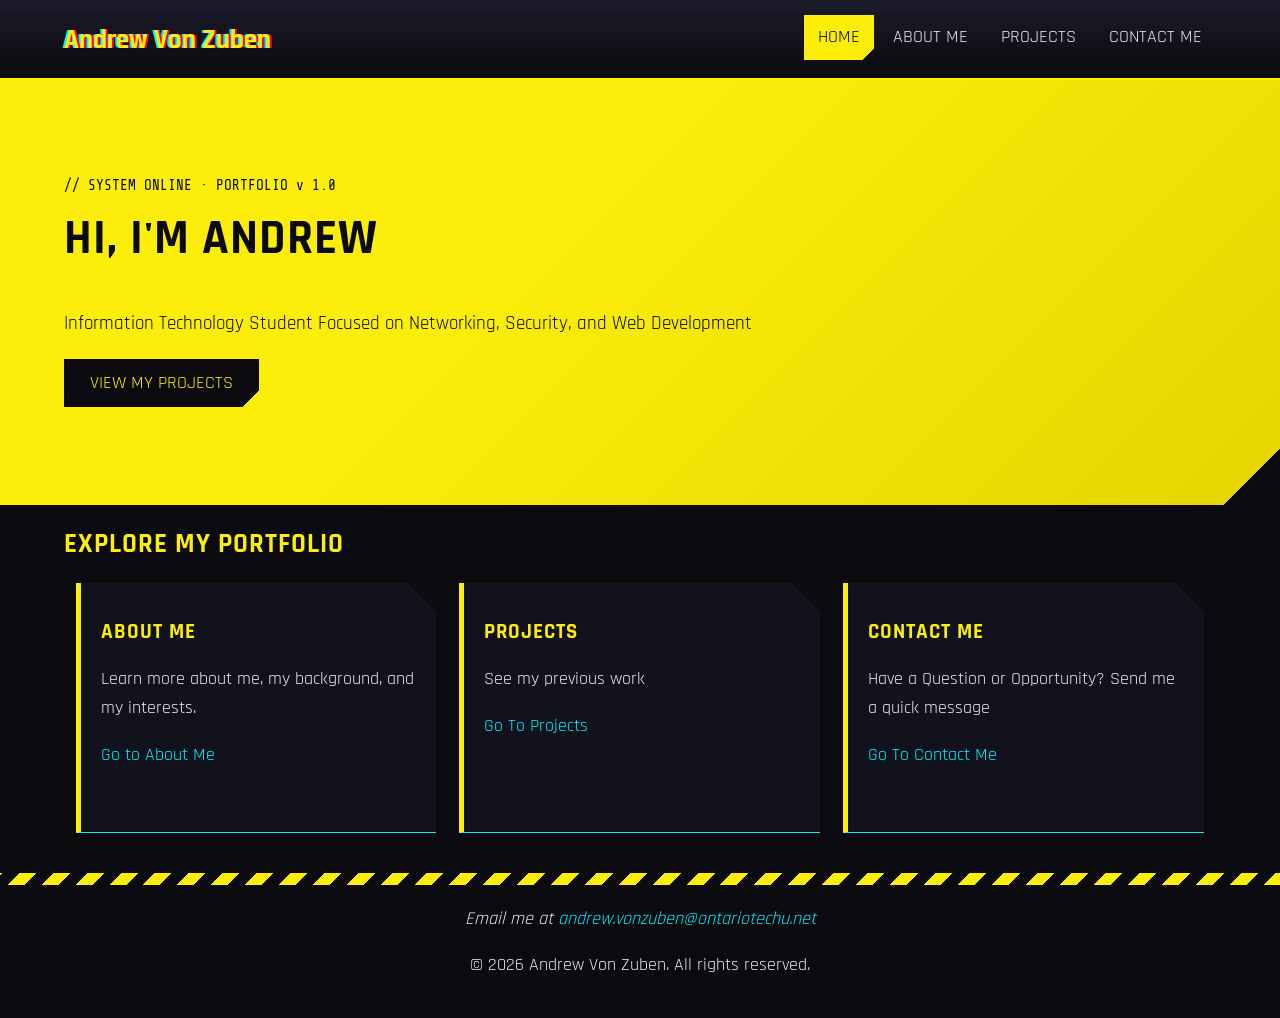
==== commit 71e6cbb5: "comment bug fixed" ====
--- a/index.html
+++ b/index.html
@@ -4,7 +4,7 @@
     <!-- Settings the browser needs: text characters, phone screen size, page summary and tab title -->
     <meta charset="UTF-8">
     <meta name="viewport" content="width=device-width, initial-scale=1.0">
-    <meta name="description" content="Home page of the personal portfolio of Andrew Von Zuben"> /* EXTRA */
+    <meta name="description" content="Home page of the personal portfolio of Andrew Von Zuben"> <!-- EXTRA -->
     <title>Home | Andrew Von Zuben Portfolio</title>
     <!-- Load the two Google Fonts used on the site -->
     <link rel="preconnect" href="https://fonts.googleapis.com">
